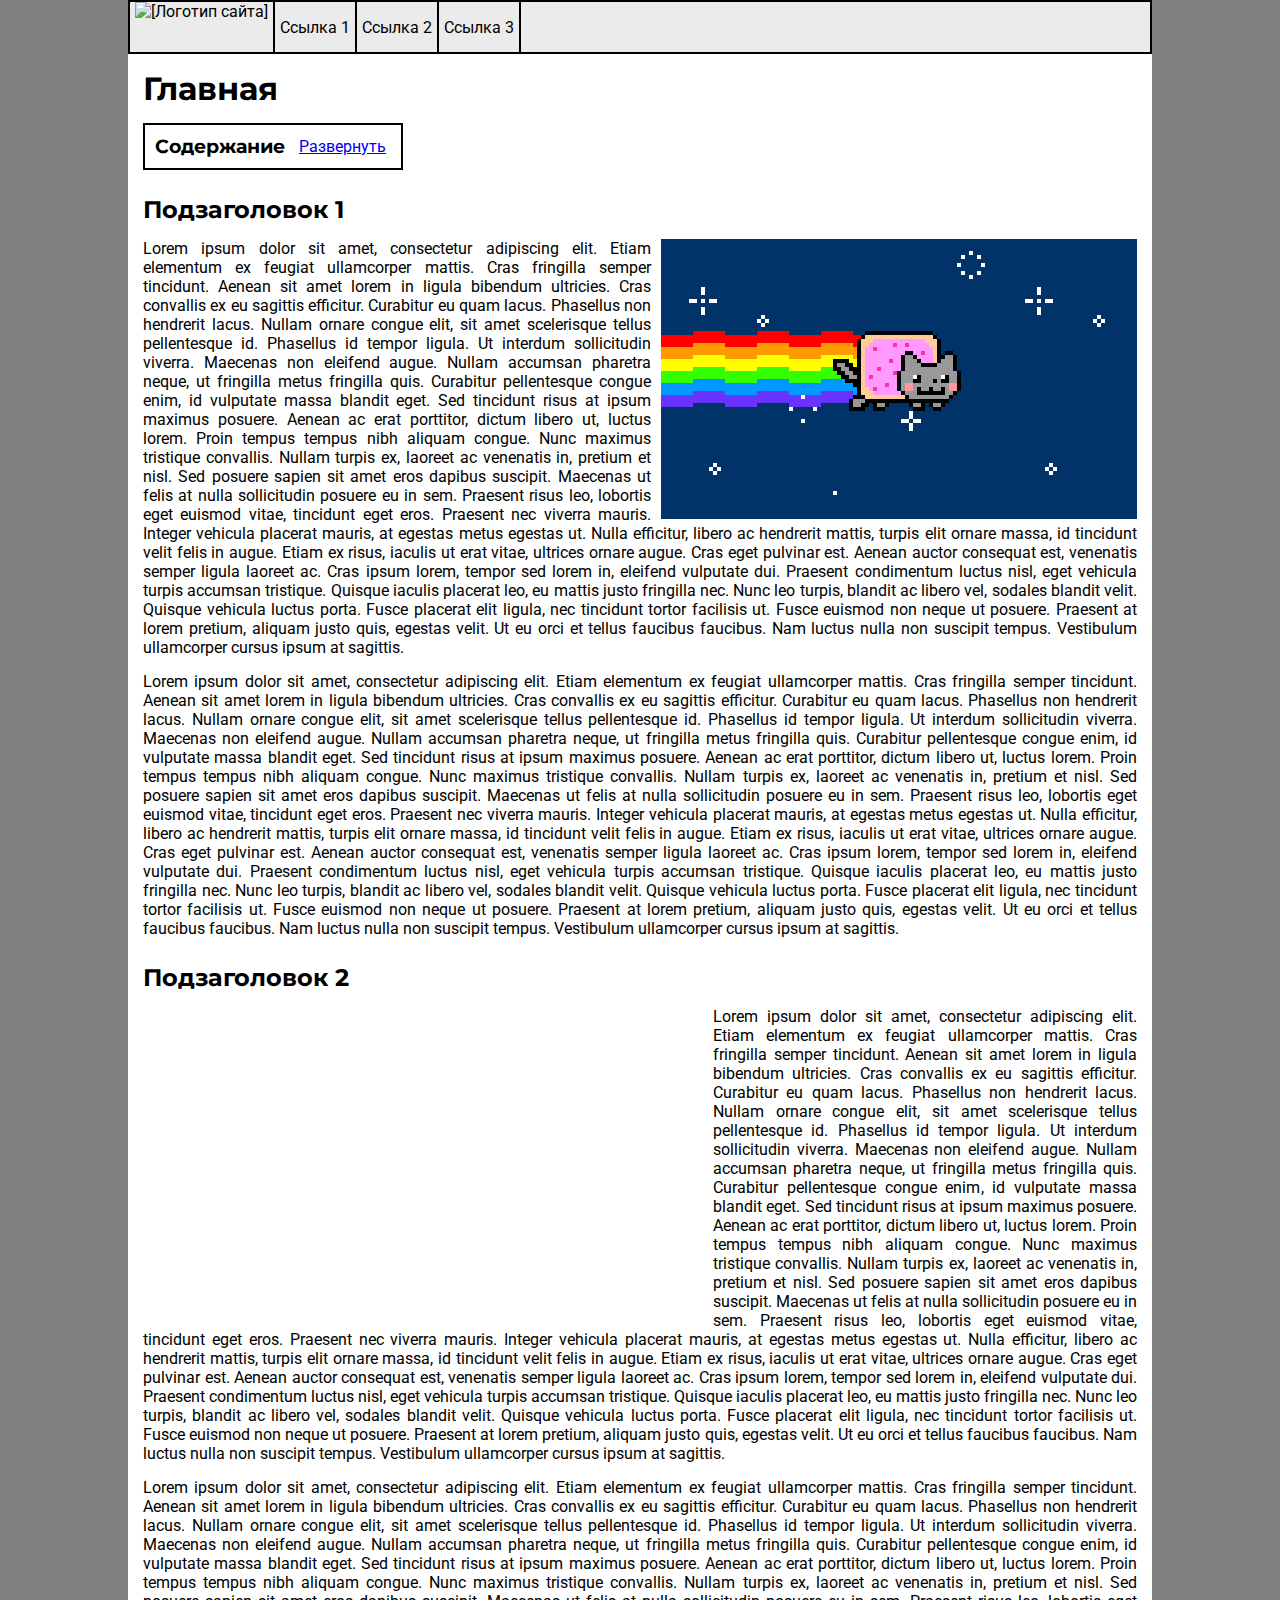
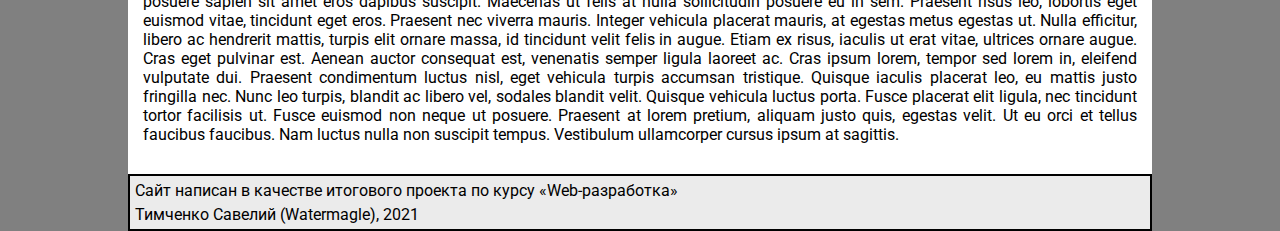
==== index.html @ 301f6862 "Add Montserrat font" ====
<!DOCTYPE html>
<html lang="ru">
    <head>
        <meta charset="utf-8">
        <meta name="viewport" content="width=device-width, initial-scale=1.0">
        <link rel="stylesheet" href="styles/style.css">
        <link rel="preconnect" href="https://fonts.gstatic.com">
        <link href="https://fonts.googleapis.com/css2?family=Montserrat:ital,wght@0,100;0,200;0,300;0,400;0,500;0,600;0,700;0,800;0,900;1,100;1,200;1,300;1,400;1,500;1,600;1,700;1,800;1,900&display=swap" rel="stylesheet"> 
        <link href="https://fonts.googleapis.com/css2?family=Roboto:ital,wght@0,100;0,300;0,400;0,500;0,700;0,900;1,100;1,300;1,400;1,500;1,700;1,900&display=swap" rel="stylesheet"> 
        <script src="scripts/script.js"></script>
        <title>MSHP Web Project</title>
    </head>
    <body>
        <div class="background">
            <div class="main-area">
                <header>
                    <div class="mobile-header">
                        <h1 class="mobile-header-title">MSHP Web Project</h1>
                        <a href="javascript:void(0)" class="open-navbar-button" id="navbar-button" onclick="toggleNavMenu();">
                            <div class="open-navbar-button-line"></div>
                            <div class="open-navbar-button-line"></div>
                            <div class="open-navbar-button-line"></div>
                        </a>
                    </div>
                    <nav class="nav-menu" id="nav-menu">
                        <img src="img/logo.png" alt="[Логотип сайта]" class="navbar-logo">
                        <a href="#" class="navbar-link"><p class="navbar-link-text">Ссылка 1</p></a>
                        <a href="#" class="navbar-link"><p class="navbar-link-text">Ссылка 2</p></a>
                        <a href="#" class="navbar-link"><p class="navbar-link-text">Ссылка 3</p></a>
                    </nav>
                </header>
                <main>
                    <h1 class="page-header" id="page-header">Главная</h1>
                    <div class="article-navigation">
                        <div class="article-navigation-control">
                            <h3 class="article-navigation-header">Содержание</h3>
                            <div class="article-navigation-toggle">
                                <a href="javascript:void(0)" id="article-button1" onclick="toggleArticleMenu();" class="invisible-article-button">Свернуть</a>
                                <a href="javascript:void(0)" id="article-button2" onclick="toggleArticleMenu();" class="invisible-article-button visible-article-button">Развернуть</a>
                            </div>
                        </div>
                        <ol class="article-navlist" id="article-navlist">
                            <li><a href="#anchor1">Подзаголовок 1</a></li>
                            <li><a href="#anchor2">Подзаголовок 2</a></li>
                        </ol>
                    </div>
                    <span id="anchor1"></span>
                    <h2 class="page-subheader">Подзаголовок 1</h2>
                    <div class="text-media-block-right">
                        <div class="article-media-container-right"><img src="img/nyanCat.gif" class="article-img"></div>
                        <p class="page-text">
                            Lorem ipsum dolor sit amet, consectetur adipiscing elit. Etiam elementum ex feugiat ullamcorper mattis. Cras fringilla semper tincidunt. Aenean sit amet lorem in ligula bibendum ultricies. Cras convallis ex eu sagittis efficitur. Curabitur eu quam lacus. Phasellus non hendrerit lacus. Nullam ornare congue elit, sit amet scelerisque tellus pellentesque id.
    
                            Phasellus id tempor ligula. Ut interdum sollicitudin viverra. Maecenas non eleifend augue. Nullam accumsan pharetra neque, ut fringilla metus fringilla quis. Curabitur pellentesque congue enim, id vulputate massa blandit eget. Sed tincidunt risus at ipsum maximus posuere. Aenean ac erat porttitor, dictum libero ut, luctus lorem. Proin tempus tempus nibh aliquam congue. Nunc maximus tristique convallis. Nullam turpis ex, laoreet ac venenatis in, pretium et nisl. Sed posuere sapien sit amet eros dapibus suscipit. Maecenas ut felis at nulla sollicitudin posuere eu in sem. Praesent risus leo, lobortis eget euismod vitae, tincidunt eget eros. Praesent nec viverra mauris.
                            
                            Integer vehicula placerat mauris, at egestas metus egestas ut. Nulla efficitur, libero ac hendrerit mattis, turpis elit ornare massa, id tincidunt velit felis in augue. Etiam ex risus, iaculis ut erat vitae, ultrices ornare augue. Cras eget pulvinar est. Aenean auctor consequat est, venenatis semper ligula laoreet ac. Cras ipsum lorem, tempor sed lorem in, eleifend vulputate dui. Praesent condimentum luctus nisl, eget vehicula turpis accumsan tristique. Quisque iaculis placerat leo, eu mattis justo fringilla nec. Nunc leo turpis, blandit ac libero vel, sodales blandit velit. Quisque vehicula luctus porta. Fusce placerat elit ligula, nec tincidunt tortor facilisis ut. Fusce euismod non neque ut posuere. Praesent at lorem pretium, aliquam justo quis, egestas velit. Ut eu orci et tellus faucibus faucibus. Nam luctus nulla non suscipit tempus. Vestibulum ullamcorper cursus ipsum at sagittis.
                        </p>
                    </div>
                    <p class="page-text">
                        Lorem ipsum dolor sit amet, consectetur adipiscing elit. Etiam elementum ex feugiat ullamcorper mattis. Cras fringilla semper tincidunt. Aenean sit amet lorem in ligula bibendum ultricies. Cras convallis ex eu sagittis efficitur. Curabitur eu quam lacus. Phasellus non hendrerit lacus. Nullam ornare congue elit, sit amet scelerisque tellus pellentesque id.

                        Phasellus id tempor ligula. Ut interdum sollicitudin viverra. Maecenas non eleifend augue. Nullam accumsan pharetra neque, ut fringilla metus fringilla quis. Curabitur pellentesque congue enim, id vulputate massa blandit eget. Sed tincidunt risus at ipsum maximus posuere. Aenean ac erat porttitor, dictum libero ut, luctus lorem. Proin tempus tempus nibh aliquam congue. Nunc maximus tristique convallis. Nullam turpis ex, laoreet ac venenatis in, pretium et nisl. Sed posuere sapien sit amet eros dapibus suscipit. Maecenas ut felis at nulla sollicitudin posuere eu in sem. Praesent risus leo, lobortis eget euismod vitae, tincidunt eget eros. Praesent nec viverra mauris.
                        
                        Integer vehicula placerat mauris, at egestas metus egestas ut. Nulla efficitur, libero ac hendrerit mattis, turpis elit ornare massa, id tincidunt velit felis in augue. Etiam ex risus, iaculis ut erat vitae, ultrices ornare augue. Cras eget pulvinar est. Aenean auctor consequat est, venenatis semper ligula laoreet ac. Cras ipsum lorem, tempor sed lorem in, eleifend vulputate dui. Praesent condimentum luctus nisl, eget vehicula turpis accumsan tristique. Quisque iaculis placerat leo, eu mattis justo fringilla nec. Nunc leo turpis, blandit ac libero vel, sodales blandit velit. Quisque vehicula luctus porta. Fusce placerat elit ligula, nec tincidunt tortor facilisis ut. Fusce euismod non neque ut posuere. Praesent at lorem pretium, aliquam justo quis, egestas velit. Ut eu orci et tellus faucibus faucibus. Nam luctus nulla non suscipit tempus. Vestibulum ullamcorper cursus ipsum at sagittis.
                    </p>
                    <span id="anchor2"></span>
                    <h2 class="page-subheader">Подзаголовок 2</h2>
                    <div class="text-media-block-left">
                        <div class="article-media-container-left">
                            <iframe class="responsive-iframe" src="https://www.youtube.com/embed/dQw4w9WgXcQ" title="YouTube video player" frameborder="0" allow="accelerometer; autoplay; clipboard-write; encrypted-media; gyroscope; picture-in-picture" allowfullscreen></iframe>
                        </div>
                        <p class="page-text">
                            Lorem ipsum dolor sit amet, consectetur adipiscing elit. Etiam elementum ex feugiat ullamcorper mattis. Cras fringilla semper tincidunt. Aenean sit amet lorem in ligula bibendum ultricies. Cras convallis ex eu sagittis efficitur. Curabitur eu quam lacus. Phasellus non hendrerit lacus. Nullam ornare congue elit, sit amet scelerisque tellus pellentesque id.
    
                            Phasellus id tempor ligula. Ut interdum sollicitudin viverra. Maecenas non eleifend augue. Nullam accumsan pharetra neque, ut fringilla metus fringilla quis. Curabitur pellentesque congue enim, id vulputate massa blandit eget. Sed tincidunt risus at ipsum maximus posuere. Aenean ac erat porttitor, dictum libero ut, luctus lorem. Proin tempus tempus nibh aliquam congue. Nunc maximus tristique convallis. Nullam turpis ex, laoreet ac venenatis in, pretium et nisl. Sed posuere sapien sit amet eros dapibus suscipit. Maecenas ut felis at nulla sollicitudin posuere eu in sem. Praesent risus leo, lobortis eget euismod vitae, tincidunt eget eros. Praesent nec viverra mauris.
                            
                            Integer vehicula placerat mauris, at egestas metus egestas ut. Nulla efficitur, libero ac hendrerit mattis, turpis elit ornare massa, id tincidunt velit felis in augue. Etiam ex risus, iaculis ut erat vitae, ultrices ornare augue. Cras eget pulvinar est. Aenean auctor consequat est, venenatis semper ligula laoreet ac. Cras ipsum lorem, tempor sed lorem in, eleifend vulputate dui. Praesent condimentum luctus nisl, eget vehicula turpis accumsan tristique. Quisque iaculis placerat leo, eu mattis justo fringilla nec. Nunc leo turpis, blandit ac libero vel, sodales blandit velit. Quisque vehicula luctus porta. Fusce placerat elit ligula, nec tincidunt tortor facilisis ut. Fusce euismod non neque ut posuere. Praesent at lorem pretium, aliquam justo quis, egestas velit. Ut eu orci et tellus faucibus faucibus. Nam luctus nulla non suscipit tempus. Vestibulum ullamcorper cursus ipsum at sagittis.
                        </p>
                    </div>
                    <p class="page-text">
                        Lorem ipsum dolor sit amet, consectetur adipiscing elit. Etiam elementum ex feugiat ullamcorper mattis. Cras fringilla semper tincidunt. Aenean sit amet lorem in ligula bibendum ultricies. Cras convallis ex eu sagittis efficitur. Curabitur eu quam lacus. Phasellus non hendrerit lacus. Nullam ornare congue elit, sit amet scelerisque tellus pellentesque id.

                        Phasellus id tempor ligula. Ut interdum sollicitudin viverra. Maecenas non eleifend augue. Nullam accumsan pharetra neque, ut fringilla metus fringilla quis. Curabitur pellentesque congue enim, id vulputate massa blandit eget. Sed tincidunt risus at ipsum maximus posuere. Aenean ac erat porttitor, dictum libero ut, luctus lorem. Proin tempus tempus nibh aliquam congue. Nunc maximus tristique convallis. Nullam turpis ex, laoreet ac venenatis in, pretium et nisl. Sed posuere sapien sit amet eros dapibus suscipit. Maecenas ut felis at nulla sollicitudin posuere eu in sem. Praesent risus leo, lobortis eget euismod vitae, tincidunt eget eros. Praesent nec viverra mauris.
                        
                        Integer vehicula placerat mauris, at egestas metus egestas ut. Nulla efficitur, libero ac hendrerit mattis, turpis elit ornare massa, id tincidunt velit felis in augue. Etiam ex risus, iaculis ut erat vitae, ultrices ornare augue. Cras eget pulvinar est. Aenean auctor consequat est, venenatis semper ligula laoreet ac. Cras ipsum lorem, tempor sed lorem in, eleifend vulputate dui. Praesent condimentum luctus nisl, eget vehicula turpis accumsan tristique. Quisque iaculis placerat leo, eu mattis justo fringilla nec. Nunc leo turpis, blandit ac libero vel, sodales blandit velit. Quisque vehicula luctus porta. Fusce placerat elit ligula, nec tincidunt tortor facilisis ut. Fusce euismod non neque ut posuere. Praesent at lorem pretium, aliquam justo quis, egestas velit. Ut eu orci et tellus faucibus faucibus. Nam luctus nulla non suscipit tempus. Vestibulum ullamcorper cursus ipsum at sagittis.
                    </p>
                </main>
                <footer>
                    <p class="footer-text">Сайт написан в качестве итогового проекта по курсу «Web-разработка»</p>
                    <p class="footer-text">Тимченко Савелий (Watermagle), 2021</p>
                </footer>
            </div>
        </div>
    </body>
</html>
---- styles/style.css ----
/* Mobile */
* {
    font-family: "Roboto";
}

h1 {
    font-family: "Montserrat";
}

h2 {
    font-family: "Montserrat";
}

h3 {
    font-family: "Montserrat";
}

p {
    font-family: "Roboto";
}

body {
    margin: 0
}

.navbar-link-text {
    margin: 0;
    padding: 0;
}

header {
    position: sticky;
    top: 0;
    background-color: white;
}

.mobile-header {
    display: flex;
    flex-direction: row;
    justify-content: flex-end;
    padding: 0;
    border-width: 2px;
    border-color: black;
    border-style: solid;
    height: 35px;
    align-items: center;
}

li {
    margin: 10px auto;
}

.article-navlist {
    margin: 0;
    padding-left: 25px;
    height: 0;
    overflow: hidden;
    transition: 0.5s;
}

.article-navlist-visible {
    height: 68px;
    border-bottom: 2px black solid;
    transition: 0.5s;
}

.mobile-header-title {
    margin: 0;
    padding-left: 6px;
    font-size: 1.6rem;
    flex: 5;
    font-family: 'Montserrat';
    font-weight: normal;
    white-space: nowrap;
}

.open-navbar-button {
    display: flex;
    flex-direction: column;
    justify-content: space-evenly;
    width: 35px;
    height: 35px;
    border-left: 2px black solid;
    align-items: center;
    background-color: white;
    transition: 0.25s;
}

.open-navbar-button:active {
    background-color: rgb(210, 210, 210);
    transition: 0.25s;
}

.open-navbar-button-line {
    width: 30px;
    height: 3px;
    background-color: black;
}

.nav-menu {
    display: flex;
    flex-direction: column;
    background-color: rgb(235, 235, 235);
    height: 0;
    overflow: hidden;
    transition: 0.5s;
}

.nav-menu-active {
    height: 93px;
    transition: 0.5s;
}

.navbar-link {
    padding: 5px;
    width: auto;
    border-left: 2px black solid;
    border-right: 2px black solid;
    border-bottom: 2px black solid;
    text-decoration: none;
    font-family: "Roboto";
    color: black;
    background-color: rgb(235, 235, 235);
    transition: 0.25s;
}

.navbar-link:active {
    background-color: rgb(210, 210, 210);
    transition: 0.25s;
}

.main-area {
    width: auto;
    background-color: white;
}

.background {
    background-color: gray;
}

footer {
    padding: 0;
    border: 2px black solid;
    background-color: rgb(235, 235, 235);
}

.footer-text {
    font-family: "Roboto";
    font-size: 1rem;
    margin: 5px;
    padding: 0;
}

.navbar-logo {
    display: none;
}

main {
    padding: 15px;
}

.page-header {
    padding: 0;
    margin: 0;
    padding-bottom: 15px;
}

.page-text {
    padding: 0;
    margin: 15px 0;
    text-align: justify;
}

.page-subheader {
    padding: 0;
    margin: 0;
    margin-top: 25px;
}

.article-navigation {
    border: 2px black solid;
    border-bottom: 0;
    width: auto;
    height: auto;
    display: flex;
    flex-direction: column;
}

.article-navigation-header {
    width: auto;
    margin: 0;
    padding: 10px;
    flex: 10;
}

.article-navigation-control {
    display: flex;
    align-items: center;
    justify-content: flex-end;
    border-bottom: 2px black solid;
}

.invisible-article-button {
    display: none;
}

.visible-article-button {
    display: inline;
}

.article-navigation-toggle {
    text-align: right;
    padding-right: 15px;
    flex: 1;
}

.article-img {
    padding: 0;
    width: 350px;
    margin: 0;
}

.article-media-container-right {
    padding: 0;
}

.article-media-container-left {
    padding: 0;
    margin-top: 15px;
}

.text-media-block-right {
    display: flex;
    flex-direction: column-reverse;
    align-items: center;
}

.text-media-block-left {
    display: flex;
    flex-direction: column;
    align-items: center;
}

.responsive-iframe {
    width: 350px;
    height: 196px;
}

/* Tablets */
@media (min-width: 768px) {
    .responsive-iframe {
        width: 560px;
        height: 315px;
    }

    .text-media-block-right {
        display: block;
    }

    .text-media-block-left {
        display: block;
    }

    .article-media-container-right {
        margin-left: 10px;
        float: right;
    }

    .article-media-container-left {
        margin-right: 10px;
        margin-top: 0;
        float: left;
    }
    
    .article-navigation {
        width: 256px;
    }

    .article-img {
        width: auto;
    }

    .navbar-logo {
        display: block;
        padding: 5px;
        border-right: black 2px solid;
        height: 50px;
    }

    .mobile-header {
        display: none;
    }

    .nav-menu {
        height: 50px;
        flex-direction: row;
        align-items: center;
        border: 2px black solid;
    }

    .navbar-link {
        border-left: none;
        border-bottom: none;
        height: 50px;
        display: flex;
        justify-content: center;
        align-items: center;
    }

    .navbar-link:hover {
        background-color: rgb(210, 210, 210);
        transition: 0.25s;
    }

    .navbar-link:active {
        background-color: rgb(165, 165, 165);
        transition: 0.25s;
    }
}

/* Desktop */
@media (min-width: 1024px) {
    .main-area {
        margin: 0 auto;
        width: 1024px;
        background-color: white;
    }
    .background {
        background-color: gray;
    }
}
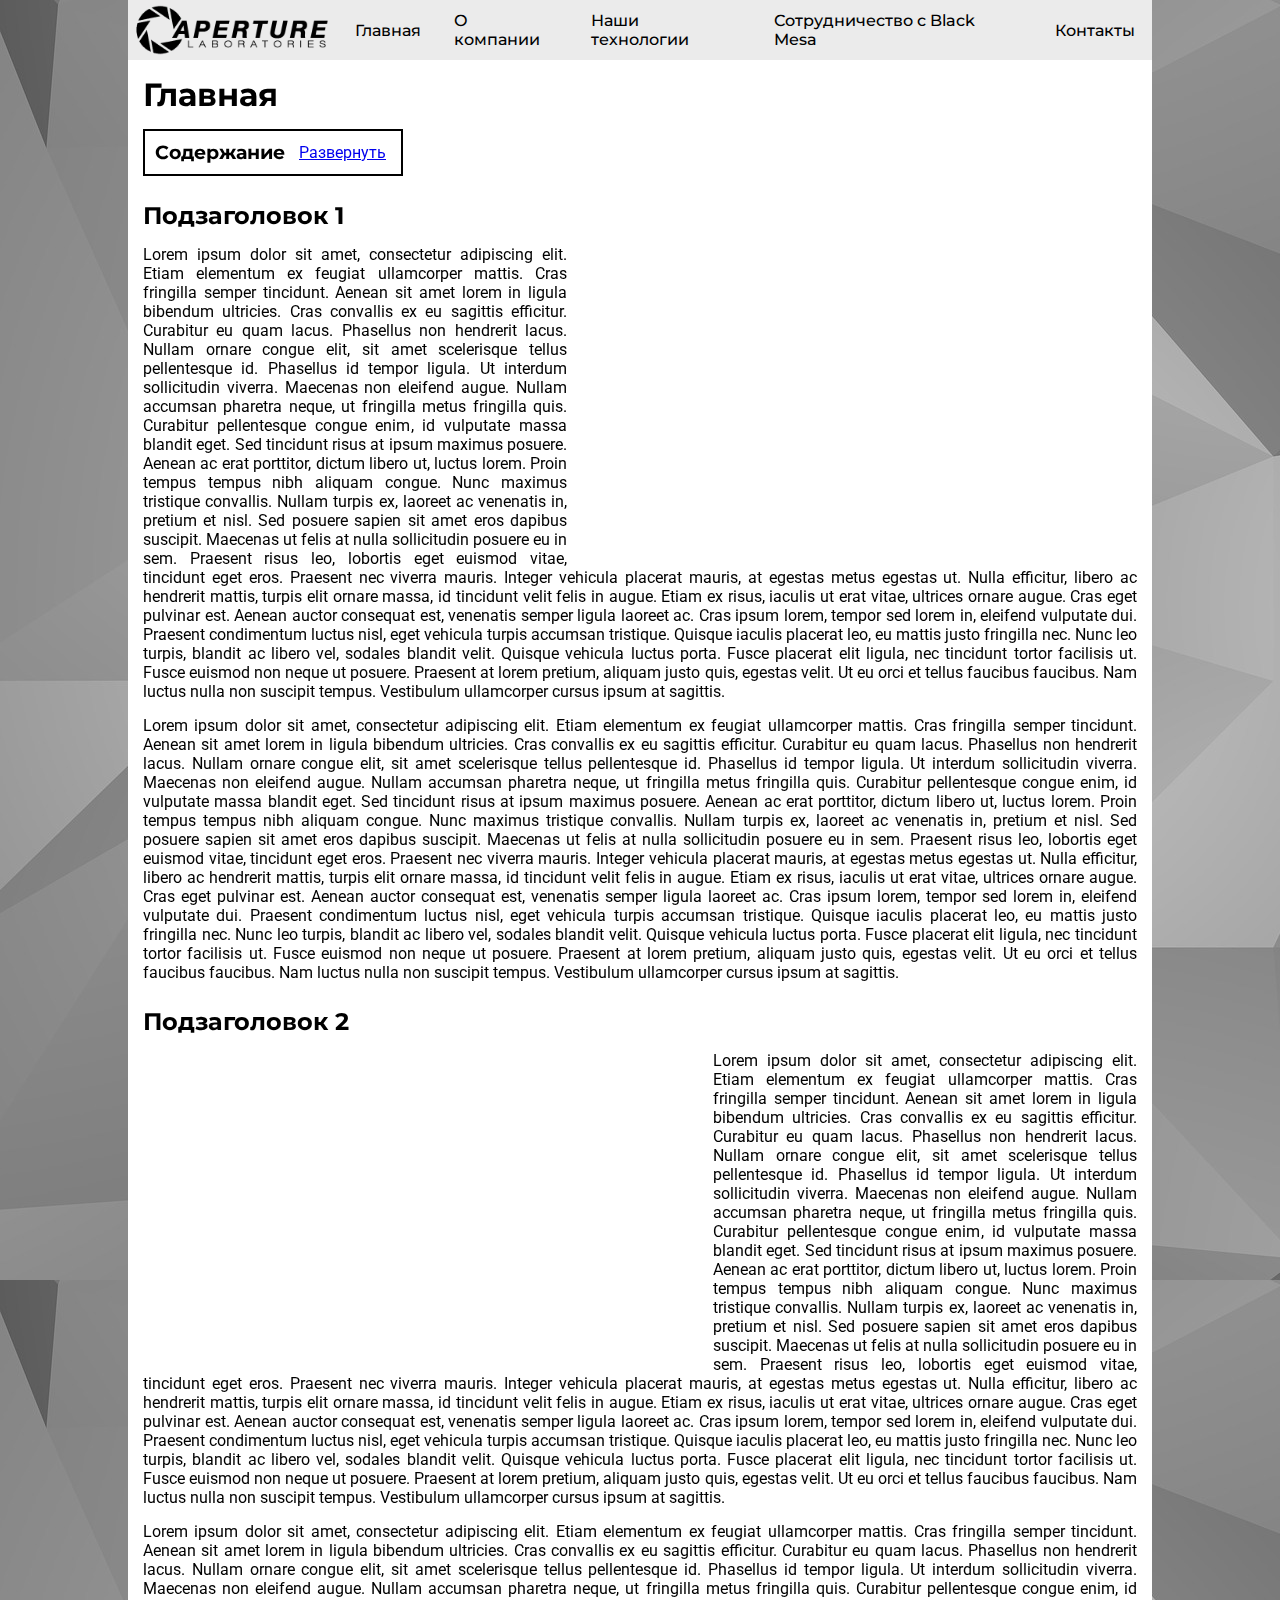
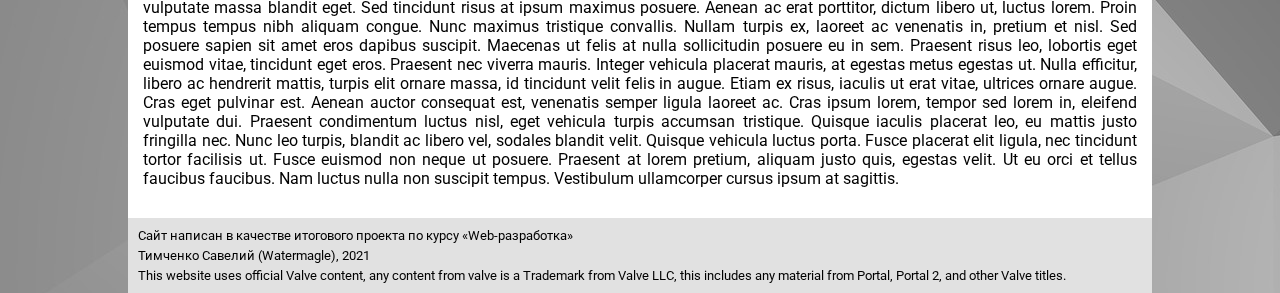
==== commit 795c2ed6: "Add website design" ====
--- a/index.html
+++ b/index.html
@@ -8,14 +8,18 @@
         <link href="https://fonts.googleapis.com/css2?family=Montserrat:ital,wght@0,100;0,200;0,300;0,400;0,500;0,600;0,700;0,800;0,900;1,100;1,200;1,300;1,400;1,500;1,600;1,700;1,800;1,900&display=swap" rel="stylesheet"> 
         <link href="https://fonts.googleapis.com/css2?family=Roboto:ital,wght@0,100;0,300;0,400;0,500;0,700;0,900;1,100;1,300;1,400;1,500;1,700;1,900&display=swap" rel="stylesheet"> 
         <script src="scripts/script.js"></script>
-        <title>MSHP Web Project</title>
+        <link rel="icon" type="image/x-icon" href="img/favicon.ico" />
+        <title>Aperture Laboratories</title>
     </head>
     <body>
         <div class="background">
             <div class="main-area">
                 <header>
                     <div class="mobile-header">
-                        <h1 class="mobile-header-title">MSHP Web Project</h1>
+                        <div class="mobile-header-title-logo">
+                            <img src="img/mobile-logo.png" class="mobile-logo">
+                            <h1 class="mobile-header-title">Aperture Laboratories</h1>
+                        </div>
                         <a href="javascript:void(0)" class="open-navbar-button" id="navbar-button" onclick="toggleNavMenu();">
                             <div class="open-navbar-button-line"></div>
                             <div class="open-navbar-button-line"></div>
@@ -23,10 +27,14 @@
                         </a>
                     </div>
                     <nav class="nav-menu" id="nav-menu">
-                        <img src="img/logo.png" alt="[Логотип сайта]" class="navbar-logo">
-                        <a href="#" class="navbar-link"><p class="navbar-link-text">Ссылка 1</p></a>
-                        <a href="#" class="navbar-link"><p class="navbar-link-text">Ссылка 2</p></a>
-                        <a href="#" class="navbar-link"><p class="navbar-link-text">Ссылка 3</p></a>
+                        <div class="navbar-logo-container">
+                            <img src="img/logo.png" alt="[Логотип сайта]" class="navbar-logo">
+                        </div>
+                        <a href="#" class="navbar-link"><p class="navbar-link-text">Главная</p></a>
+                        <a href="#" class="navbar-link"><p class="navbar-link-text">О компании</p></a>
+                        <a href="#" class="navbar-link"><p class="navbar-link-text">Наши технологии</p></a>
+                        <a href="https://clck.ru/3vyXS" class="navbar-link"><p class="navbar-link-text">Сотрудничество с Black Mesa</p></a>
+                        <a href="#" class="navbar-link"><p class="navbar-link-text">Контакты</p></a>
                     </nav>
                 </header>
                 <main>
@@ -47,7 +55,9 @@
                     <span id="anchor1"></span>
                     <h2 class="page-subheader">Подзаголовок 1</h2>
                     <div class="text-media-block-right">
-                        <div class="article-media-container-right"><img src="img/nyanCat.gif" class="article-img"></div>
+                        <div class="article-media-container-right">
+                            <iframe class="responsive-iframe" src="https://www.youtube.com/embed/b7rZO2ACP3A" title="YouTube video player" frameborder="0" allow="accelerometer; autoplay; clipboard-write; encrypted-media; gyroscope; picture-in-picture" allowfullscreen></iframe>
+                        </div>
                         <p class="page-text">
                             Lorem ipsum dolor sit amet, consectetur adipiscing elit. Etiam elementum ex feugiat ullamcorper mattis. Cras fringilla semper tincidunt. Aenean sit amet lorem in ligula bibendum ultricies. Cras convallis ex eu sagittis efficitur. Curabitur eu quam lacus. Phasellus non hendrerit lacus. Nullam ornare congue elit, sit amet scelerisque tellus pellentesque id.
     
@@ -67,7 +77,7 @@
                     <h2 class="page-subheader">Подзаголовок 2</h2>
                     <div class="text-media-block-left">
                         <div class="article-media-container-left">
-                            <iframe class="responsive-iframe" src="https://www.youtube.com/embed/dQw4w9WgXcQ" title="YouTube video player" frameborder="0" allow="accelerometer; autoplay; clipboard-write; encrypted-media; gyroscope; picture-in-picture" allowfullscreen></iframe>
+                            <iframe class="responsive-iframe" src="https://www.youtube.com/embed/6i-nMWgBUp0" title="YouTube video player" frameborder="0" allow="accelerometer; autoplay; clipboard-write; encrypted-media; gyroscope; picture-in-picture" allowfullscreen></iframe>
                         </div>
                         <p class="page-text">
                             Lorem ipsum dolor sit amet, consectetur adipiscing elit. Etiam elementum ex feugiat ullamcorper mattis. Cras fringilla semper tincidunt. Aenean sit amet lorem in ligula bibendum ultricies. Cras convallis ex eu sagittis efficitur. Curabitur eu quam lacus. Phasellus non hendrerit lacus. Nullam ornare congue elit, sit amet scelerisque tellus pellentesque id.
@@ -88,6 +98,7 @@
                 <footer>
                     <p class="footer-text">Сайт написан в качестве итогового проекта по курсу «Web-разработка»</p>
                     <p class="footer-text">Тимченко Савелий (Watermagle), 2021</p>
+                    <p class="footer-text">This website uses official Valve content, any content from valve is a Trademark from Valve LLC, this includes any material from Portal, Portal 2, and other Valve titles.</p>
                 </footer>
             </div>
         </div>
--- a/styles/style.css
+++ b/styles/style.css
@@ -26,6 +26,8 @@
 .navbar-link-text {
     margin: 0;
     padding: 0;
+    font-family: "Montserrat";
+    font-weight: 500;
 }
 
 header {
@@ -39,9 +41,7 @@
     flex-direction: row;
     justify-content: flex-end;
     padding: 0;
-    border-width: 2px;
-    border-color: black;
-    border-style: solid;
+    border-bottom: 2px black solid;
     height: 35px;
     align-items: center;
 }
@@ -60,7 +60,6 @@
 
 .article-navlist-visible {
     height: 68px;
-    border-bottom: 2px black solid;
     transition: 0.5s;
 }
 
@@ -68,10 +67,22 @@
     margin: 0;
     padding-left: 6px;
     font-size: 1.6rem;
+    font-family: 'Montserrat';
+    font-weight: 500;
+    white-space: nowrap;
+}
+
+.mobile-header-title-logo {
     flex: 5;
-    font-family: 'Montserrat';
-    font-weight: normal;
-    white-space: nowrap;
+    text-align: left;
+    display: flex;
+    align-items: center;
+}
+
+.mobile-logo {
+    padding-left: 6px;
+    width: 28px;
+    height: 28px;
 }
 
 .open-navbar-button {
@@ -80,7 +91,6 @@
     justify-content: space-evenly;
     width: 35px;
     height: 35px;
-    border-left: 2px black solid;
     align-items: center;
     background-color: white;
     transition: 0.25s;
@@ -107,18 +117,15 @@
 }
 
 .nav-menu-active {
-    height: 93px;
+    height: 146px;
     transition: 0.5s;
 }
 
 .navbar-link {
     padding: 5px;
     width: auto;
-    border-left: 2px black solid;
-    border-right: 2px black solid;
-    border-bottom: 2px black solid;
     text-decoration: none;
-    font-family: "Roboto";
+    font-family: "Montserrat";
     color: black;
     background-color: rgb(235, 235, 235);
     transition: 0.25s;
@@ -135,23 +142,22 @@
 }
 
 .background {
-    background-color: gray;
+    background-image: url("../img/background.jpg");
 }
 
 footer {
-    padding: 0;
-    border: 2px black solid;
-    background-color: rgb(235, 235, 235);
+    padding: 5px;
+    background-color: rgb(225, 225, 225);
 }
 
 .footer-text {
     font-family: "Roboto";
-    font-size: 1rem;
+    font-size: 0.8rem;
     margin: 5px;
     padding: 0;
 }
 
-.navbar-logo {
+.navbar-logo-container {
     display: none;
 }
 
@@ -280,11 +286,15 @@
         width: auto;
     }
 
-    .navbar-logo {
+    .navbar-logo-container {
         display: block;
         padding: 5px;
-        border-right: black 2px solid;
         height: 50px;
+        width: 200px;
+    }
+
+    .navbar-logo {
+        width: 200px;
     }
 
     .mobile-header {
@@ -292,19 +302,17 @@
     }
 
     .nav-menu {
-        height: 50px;
+        height: 60px;
         flex-direction: row;
         align-items: center;
-        border: 2px black solid;
     }
 
     .navbar-link {
-        border-left: none;
-        border-bottom: none;
         height: 50px;
         display: flex;
         justify-content: center;
         align-items: center;
+        padding: 16.64px;
     }
 
     .navbar-link:hover {
@@ -326,6 +334,6 @@
         background-color: white;
     }
     .background {
-        background-color: gray;
+        background-image: url("../img/background.jpg");
     }
 }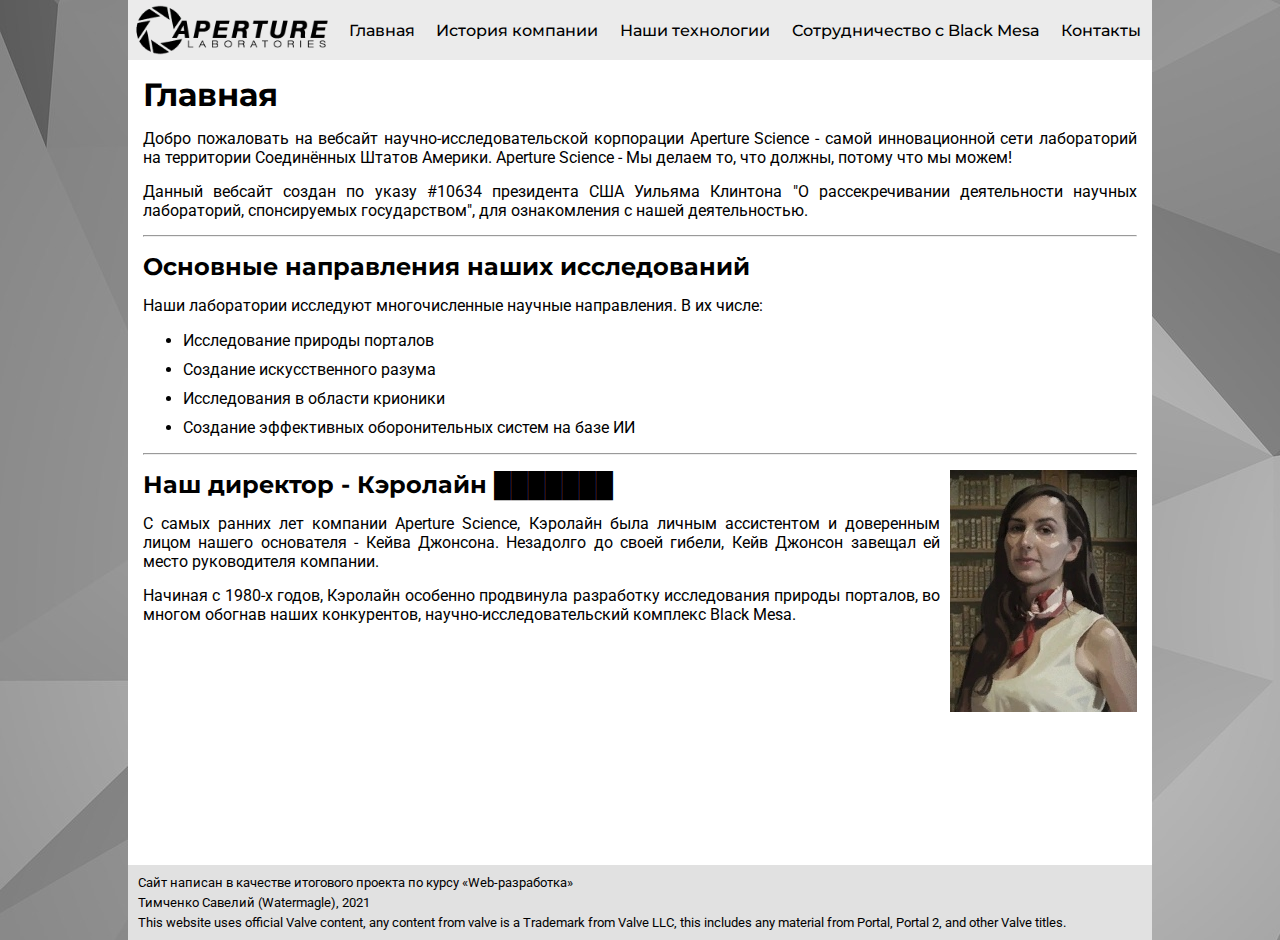
==== commit 981fa642: "Finished main page" ====
--- a/index.html
+++ b/index.html
@@ -9,7 +9,7 @@
         <link href="https://fonts.googleapis.com/css2?family=Roboto:ital,wght@0,100;0,300;0,400;0,500;0,700;0,900;1,100;1,300;1,400;1,500;1,700;1,900&display=swap" rel="stylesheet"> 
         <script src="scripts/script.js"></script>
         <link rel="icon" type="image/x-icon" href="img/favicon.ico" />
-        <title>Aperture Laboratories</title>
+        <title>Aperture - Главная</title>
     </head>
     <body>
         <div class="background">
@@ -17,7 +17,7 @@
                 <header>
                     <div class="mobile-header">
                         <div class="mobile-header-title-logo">
-                            <img src="img/mobile-logo.png" class="mobile-logo">
+                            <img src="img/mobile-logo.png" class="mobile-logo" alt="[Mobile logo]">
                             <h1 class="mobile-header-title">Aperture Laboratories</h1>
                         </div>
                         <a href="javascript:void(0)" class="open-navbar-button" id="navbar-button" onclick="toggleNavMenu();">
@@ -30,70 +30,37 @@
                         <div class="navbar-logo-container">
                             <img src="img/logo.png" alt="[Логотип сайта]" class="navbar-logo">
                         </div>
-                        <a href="#" class="navbar-link"><p class="navbar-link-text">Главная</p></a>
-                        <a href="#" class="navbar-link"><p class="navbar-link-text">О компании</p></a>
-                        <a href="#" class="navbar-link"><p class="navbar-link-text">Наши технологии</p></a>
+                        <a href="index.html" class="navbar-link"><p class="navbar-link-text">Главная</p></a>
+                        <a href="pages/about.html" class="navbar-link"><p class="navbar-link-text">История компании</p></a>
+                        <a href="pages/tech.html" class="navbar-link"><p class="navbar-link-text">Наши технологии</p></a>
                         <a href="https://clck.ru/3vyXS" class="navbar-link"><p class="navbar-link-text">Сотрудничество с Black Mesa</p></a>
-                        <a href="#" class="navbar-link"><p class="navbar-link-text">Контакты</p></a>
+                        <a href="pages/contacts.html" class="navbar-link"><p class="navbar-link-text">Контакты</p></a>
                     </nav>
                 </header>
                 <main>
                     <h1 class="page-header" id="page-header">Главная</h1>
-                    <div class="article-navigation">
-                        <div class="article-navigation-control">
-                            <h3 class="article-navigation-header">Содержание</h3>
-                            <div class="article-navigation-toggle">
-                                <a href="javascript:void(0)" id="article-button1" onclick="toggleArticleMenu();" class="invisible-article-button">Свернуть</a>
-                                <a href="javascript:void(0)" id="article-button2" onclick="toggleArticleMenu();" class="invisible-article-button visible-article-button">Развернуть</a>
-                            </div>
+                    <p class="page-text">Добро пожаловать на вебсайт научно-исследовательской корпорации Aperture Science - самой инновационной сети лабораторий на территории Соединённых Штатов Америки. Aperture Science - Мы делаем то, что должны, потому что мы можем!</p>
+                    <p class="page-text">Данный вебсайт создан по указу #10634 президента США Уильяма Клинтона "О рассекречивании деятельности научных лабораторий, спонсируемых государством", для ознакомления с нашей деятельностью.</p>
+                    <hr>
+                    <h2 class="page-subheader">Основные направления наших исследований</h2>
+                    <p class="page-text">Наши лаборатории исследуют многочисленные научные направления. В их числе:</p>
+                    <ul>
+                        <li>Исследование природы порталов</li>
+                        <li>Создание искусственного разума</li>
+                        <li>Исследования в области крионики</li>
+                        <li>Создание эффективных оборонительных систем на базе ИИ</li>
+                    </ul>
+                    <hr>
+                    <div class="text-media-block-right caroline-block">
+                        <div class="article-media-container-right">
+                            <img class="article-img" src="img/caroline.jpg">
                         </div>
-                        <ol class="article-navlist" id="article-navlist">
-                            <li><a href="#anchor1">Подзаголовок 1</a></li>
-                            <li><a href="#anchor2">Подзаголовок 2</a></li>
-                        </ol>
+                        <div>
+                            <h2 class="page-subheader">Наш директор - Кэролайн ███████</h2>
+                            <p class="page-text">С самых ранних лет компании Aperture Science, Кэролайн была личным ассистентом и доверенным лицом нашего основателя - Кейва Джонсона. Незадолго до своей гибели, Кейв Джонсон завещал ей место руководителя компании.</p>
+                            <p class="page-text">Начиная с 1980-х годов, Кэролайн особенно продвинула разработку исследования природы порталов, во многом обогнав наших конкурентов, научно-исследовательский комплекс Black Mesa.</p>
+                        </div>
                     </div>
-                    <span id="anchor1"></span>
-                    <h2 class="page-subheader">Подзаголовок 1</h2>
-                    <div class="text-media-block-right">
-                        <div class="article-media-container-right">
-                            <iframe class="responsive-iframe" src="https://www.youtube.com/embed/b7rZO2ACP3A" title="YouTube video player" frameborder="0" allow="accelerometer; autoplay; clipboard-write; encrypted-media; gyroscope; picture-in-picture" allowfullscreen></iframe>
-                        </div>
-                        <p class="page-text">
-                            Lorem ipsum dolor sit amet, consectetur adipiscing elit. Etiam elementum ex feugiat ullamcorper mattis. Cras fringilla semper tincidunt. Aenean sit amet lorem in ligula bibendum ultricies. Cras convallis ex eu sagittis efficitur. Curabitur eu quam lacus. Phasellus non hendrerit lacus. Nullam ornare congue elit, sit amet scelerisque tellus pellentesque id.
-    
-                            Phasellus id tempor ligula. Ut interdum sollicitudin viverra. Maecenas non eleifend augue. Nullam accumsan pharetra neque, ut fringilla metus fringilla quis. Curabitur pellentesque congue enim, id vulputate massa blandit eget. Sed tincidunt risus at ipsum maximus posuere. Aenean ac erat porttitor, dictum libero ut, luctus lorem. Proin tempus tempus nibh aliquam congue. Nunc maximus tristique convallis. Nullam turpis ex, laoreet ac venenatis in, pretium et nisl. Sed posuere sapien sit amet eros dapibus suscipit. Maecenas ut felis at nulla sollicitudin posuere eu in sem. Praesent risus leo, lobortis eget euismod vitae, tincidunt eget eros. Praesent nec viverra mauris.
-                            
-                            Integer vehicula placerat mauris, at egestas metus egestas ut. Nulla efficitur, libero ac hendrerit mattis, turpis elit ornare massa, id tincidunt velit felis in augue. Etiam ex risus, iaculis ut erat vitae, ultrices ornare augue. Cras eget pulvinar est. Aenean auctor consequat est, venenatis semper ligula laoreet ac. Cras ipsum lorem, tempor sed lorem in, eleifend vulputate dui. Praesent condimentum luctus nisl, eget vehicula turpis accumsan tristique. Quisque iaculis placerat leo, eu mattis justo fringilla nec. Nunc leo turpis, blandit ac libero vel, sodales blandit velit. Quisque vehicula luctus porta. Fusce placerat elit ligula, nec tincidunt tortor facilisis ut. Fusce euismod non neque ut posuere. Praesent at lorem pretium, aliquam justo quis, egestas velit. Ut eu orci et tellus faucibus faucibus. Nam luctus nulla non suscipit tempus. Vestibulum ullamcorper cursus ipsum at sagittis.
-                        </p>
-                    </div>
-                    <p class="page-text">
-                        Lorem ipsum dolor sit amet, consectetur adipiscing elit. Etiam elementum ex feugiat ullamcorper mattis. Cras fringilla semper tincidunt. Aenean sit amet lorem in ligula bibendum ultricies. Cras convallis ex eu sagittis efficitur. Curabitur eu quam lacus. Phasellus non hendrerit lacus. Nullam ornare congue elit, sit amet scelerisque tellus pellentesque id.
-
-                        Phasellus id tempor ligula. Ut interdum sollicitudin viverra. Maecenas non eleifend augue. Nullam accumsan pharetra neque, ut fringilla metus fringilla quis. Curabitur pellentesque congue enim, id vulputate massa blandit eget. Sed tincidunt risus at ipsum maximus posuere. Aenean ac erat porttitor, dictum libero ut, luctus lorem. Proin tempus tempus nibh aliquam congue. Nunc maximus tristique convallis. Nullam turpis ex, laoreet ac venenatis in, pretium et nisl. Sed posuere sapien sit amet eros dapibus suscipit. Maecenas ut felis at nulla sollicitudin posuere eu in sem. Praesent risus leo, lobortis eget euismod vitae, tincidunt eget eros. Praesent nec viverra mauris.
-                        
-                        Integer vehicula placerat mauris, at egestas metus egestas ut. Nulla efficitur, libero ac hendrerit mattis, turpis elit ornare massa, id tincidunt velit felis in augue. Etiam ex risus, iaculis ut erat vitae, ultrices ornare augue. Cras eget pulvinar est. Aenean auctor consequat est, venenatis semper ligula laoreet ac. Cras ipsum lorem, tempor sed lorem in, eleifend vulputate dui. Praesent condimentum luctus nisl, eget vehicula turpis accumsan tristique. Quisque iaculis placerat leo, eu mattis justo fringilla nec. Nunc leo turpis, blandit ac libero vel, sodales blandit velit. Quisque vehicula luctus porta. Fusce placerat elit ligula, nec tincidunt tortor facilisis ut. Fusce euismod non neque ut posuere. Praesent at lorem pretium, aliquam justo quis, egestas velit. Ut eu orci et tellus faucibus faucibus. Nam luctus nulla non suscipit tempus. Vestibulum ullamcorper cursus ipsum at sagittis.
-                    </p>
-                    <span id="anchor2"></span>
-                    <h2 class="page-subheader">Подзаголовок 2</h2>
-                    <div class="text-media-block-left">
-                        <div class="article-media-container-left">
-                            <iframe class="responsive-iframe" src="https://www.youtube.com/embed/6i-nMWgBUp0" title="YouTube video player" frameborder="0" allow="accelerometer; autoplay; clipboard-write; encrypted-media; gyroscope; picture-in-picture" allowfullscreen></iframe>
-                        </div>
-                        <p class="page-text">
-                            Lorem ipsum dolor sit amet, consectetur adipiscing elit. Etiam elementum ex feugiat ullamcorper mattis. Cras fringilla semper tincidunt. Aenean sit amet lorem in ligula bibendum ultricies. Cras convallis ex eu sagittis efficitur. Curabitur eu quam lacus. Phasellus non hendrerit lacus. Nullam ornare congue elit, sit amet scelerisque tellus pellentesque id.
-    
-                            Phasellus id tempor ligula. Ut interdum sollicitudin viverra. Maecenas non eleifend augue. Nullam accumsan pharetra neque, ut fringilla metus fringilla quis. Curabitur pellentesque congue enim, id vulputate massa blandit eget. Sed tincidunt risus at ipsum maximus posuere. Aenean ac erat porttitor, dictum libero ut, luctus lorem. Proin tempus tempus nibh aliquam congue. Nunc maximus tristique convallis. Nullam turpis ex, laoreet ac venenatis in, pretium et nisl. Sed posuere sapien sit amet eros dapibus suscipit. Maecenas ut felis at nulla sollicitudin posuere eu in sem. Praesent risus leo, lobortis eget euismod vitae, tincidunt eget eros. Praesent nec viverra mauris.
-                            
-                            Integer vehicula placerat mauris, at egestas metus egestas ut. Nulla efficitur, libero ac hendrerit mattis, turpis elit ornare massa, id tincidunt velit felis in augue. Etiam ex risus, iaculis ut erat vitae, ultrices ornare augue. Cras eget pulvinar est. Aenean auctor consequat est, venenatis semper ligula laoreet ac. Cras ipsum lorem, tempor sed lorem in, eleifend vulputate dui. Praesent condimentum luctus nisl, eget vehicula turpis accumsan tristique. Quisque iaculis placerat leo, eu mattis justo fringilla nec. Nunc leo turpis, blandit ac libero vel, sodales blandit velit. Quisque vehicula luctus porta. Fusce placerat elit ligula, nec tincidunt tortor facilisis ut. Fusce euismod non neque ut posuere. Praesent at lorem pretium, aliquam justo quis, egestas velit. Ut eu orci et tellus faucibus faucibus. Nam luctus nulla non suscipit tempus. Vestibulum ullamcorper cursus ipsum at sagittis.
-                        </p>
-                    </div>
-                    <p class="page-text">
-                        Lorem ipsum dolor sit amet, consectetur adipiscing elit. Etiam elementum ex feugiat ullamcorper mattis. Cras fringilla semper tincidunt. Aenean sit amet lorem in ligula bibendum ultricies. Cras convallis ex eu sagittis efficitur. Curabitur eu quam lacus. Phasellus non hendrerit lacus. Nullam ornare congue elit, sit amet scelerisque tellus pellentesque id.
-
-                        Phasellus id tempor ligula. Ut interdum sollicitudin viverra. Maecenas non eleifend augue. Nullam accumsan pharetra neque, ut fringilla metus fringilla quis. Curabitur pellentesque congue enim, id vulputate massa blandit eget. Sed tincidunt risus at ipsum maximus posuere. Aenean ac erat porttitor, dictum libero ut, luctus lorem. Proin tempus tempus nibh aliquam congue. Nunc maximus tristique convallis. Nullam turpis ex, laoreet ac venenatis in, pretium et nisl. Sed posuere sapien sit amet eros dapibus suscipit. Maecenas ut felis at nulla sollicitudin posuere eu in sem. Praesent risus leo, lobortis eget euismod vitae, tincidunt eget eros. Praesent nec viverra mauris.
-                        
-                        Integer vehicula placerat mauris, at egestas metus egestas ut. Nulla efficitur, libero ac hendrerit mattis, turpis elit ornare massa, id tincidunt velit felis in augue. Etiam ex risus, iaculis ut erat vitae, ultrices ornare augue. Cras eget pulvinar est. Aenean auctor consequat est, venenatis semper ligula laoreet ac. Cras ipsum lorem, tempor sed lorem in, eleifend vulputate dui. Praesent condimentum luctus nisl, eget vehicula turpis accumsan tristique. Quisque iaculis placerat leo, eu mattis justo fringilla nec. Nunc leo turpis, blandit ac libero vel, sodales blandit velit. Quisque vehicula luctus porta. Fusce placerat elit ligula, nec tincidunt tortor facilisis ut. Fusce euismod non neque ut posuere. Praesent at lorem pretium, aliquam justo quis, egestas velit. Ut eu orci et tellus faucibus faucibus. Nam luctus nulla non suscipit tempus. Vestibulum ullamcorper cursus ipsum at sagittis.
-                    </p>
                 </main>
                 <footer>
                     <p class="footer-text">Сайт написан в качестве итогового проекта по курсу «Web-разработка»</p>
--- a/styles/style.css
+++ b/styles/style.css
@@ -61,6 +61,7 @@
 .article-navlist-visible {
     height: 68px;
     transition: 0.5s;
+    border-bottom: 2px black solid;
 }
 
 .mobile-header-title {
@@ -168,7 +169,6 @@
 .page-header {
     padding: 0;
     margin: 0;
-    padding-bottom: 15px;
 }
 
 .page-text {
@@ -178,6 +178,18 @@
 }
 
 .page-subheader {
+    padding: 0;
+    margin: 0;
+    margin-top: 15px;
+}
+
+.about-page-header {
+    padding: 0;
+    margin: 0;
+    margin-bottom: 15px;
+}
+
+.about-page-subheader {
     padding: 0;
     margin: 0;
     margin-top: 25px;
@@ -250,6 +262,7 @@
 .responsive-iframe {
     width: 350px;
     height: 196px;
+    border: none;
 }
 
 /* Tablets */
@@ -312,7 +325,7 @@
         display: flex;
         justify-content: center;
         align-items: center;
-        padding: 16.64px;
+        padding: 10.8px;
     }
 
     .navbar-link:hover {
@@ -323,6 +336,10 @@
     .navbar-link:active {
         background-color: rgb(165, 165, 165);
         transition: 0.25s;
+    }
+
+    .caroline-block {
+        height: 380px;
     }
 }
 
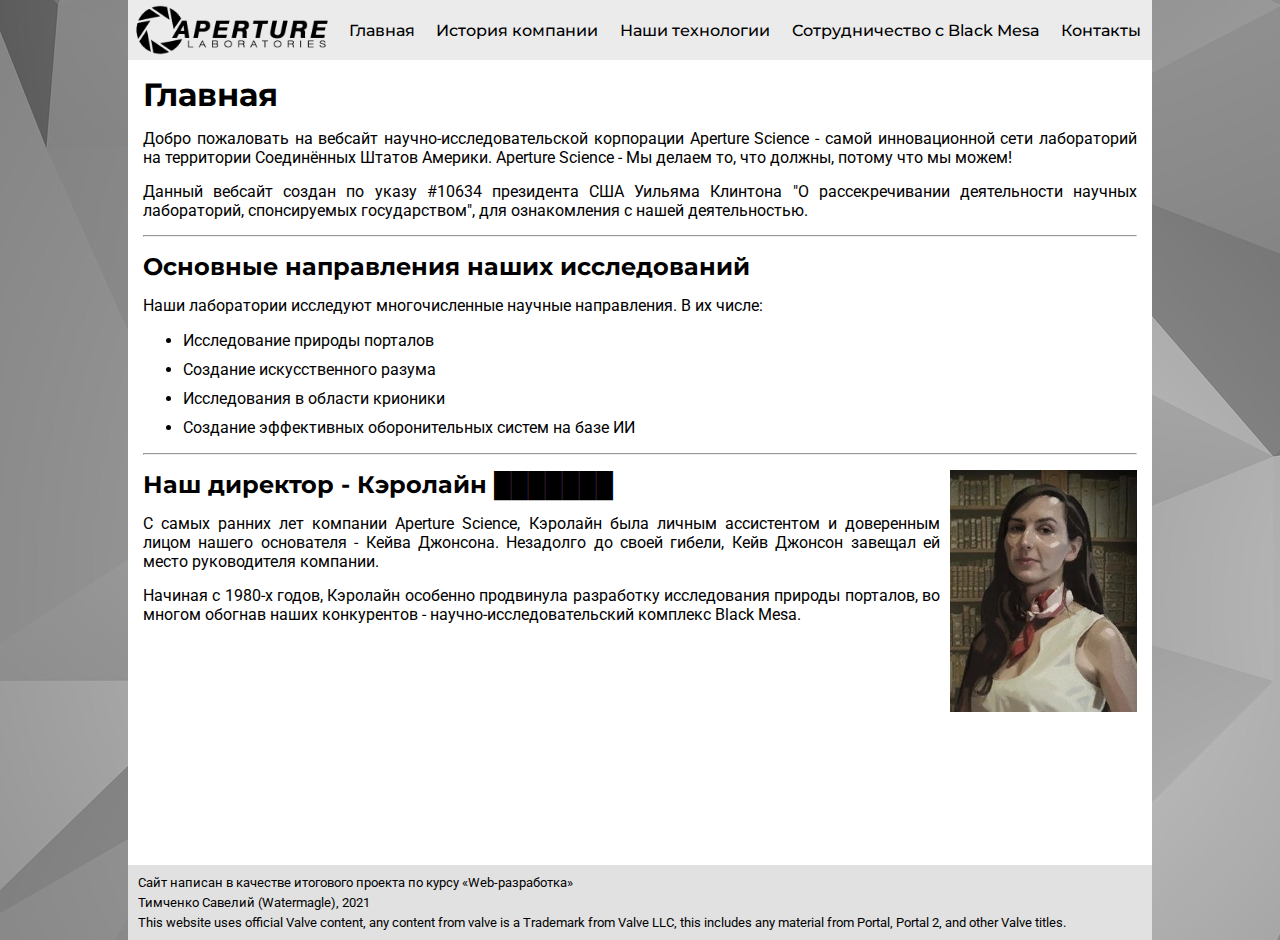
==== commit eb092301: "Small fix" ====
--- a/index.html
+++ b/index.html
@@ -31,7 +31,7 @@
                             <img src="img/logo.png" alt="[Логотип сайта]" class="navbar-logo">
                         </div>
                         <a href="index.html" class="navbar-link"><p class="navbar-link-text">Главная</p></a>
-                        <a href="pages/about.html" class="navbar-link"><p class="navbar-link-text">История компании</p></a>
+                        <a href="pages/history.html" class="navbar-link"><p class="navbar-link-text">История компании</p></a>
                         <a href="pages/tech.html" class="navbar-link"><p class="navbar-link-text">Наши технологии</p></a>
                         <a href="https://clck.ru/3vyXS" class="navbar-link"><p class="navbar-link-text">Сотрудничество с Black Mesa</p></a>
                         <a href="pages/contacts.html" class="navbar-link"><p class="navbar-link-text">Контакты</p></a>
@@ -53,12 +53,12 @@
                     <hr>
                     <div class="text-media-block-right caroline-block">
                         <div class="article-media-container-right">
-                            <img class="article-img" src="img/caroline.jpg">
+                            <img class="article-img" src="img/caroline.jpg" alt="caroline">
                         </div>
                         <div>
                             <h2 class="page-subheader">Наш директор - Кэролайн ███████</h2>
                             <p class="page-text">С самых ранних лет компании Aperture Science, Кэролайн была личным ассистентом и доверенным лицом нашего основателя - Кейва Джонсона. Незадолго до своей гибели, Кейв Джонсон завещал ей место руководителя компании.</p>
-                            <p class="page-text">Начиная с 1980-х годов, Кэролайн особенно продвинула разработку исследования природы порталов, во многом обогнав наших конкурентов, научно-исследовательский комплекс Black Mesa.</p>
+                            <p class="page-text">Начиная с 1980-х годов, Кэролайн особенно продвинула разработку исследования природы порталов, во многом обогнав наших конкурентов - научно-исследовательский комплекс Black Mesa.</p>
                         </div>
                     </div>
                 </main>
--- a/styles/style.css
+++ b/styles/style.css
@@ -34,6 +34,10 @@
     position: sticky;
     top: 0;
     background-color: white;
+}
+
+.decorated-text {
+    text-decoration: line-through;
 }
 
 .mobile-header {
@@ -265,8 +269,64 @@
     border: none;
 }
 
+.video-row {
+    display: flex;
+    align-items: center;
+    flex-direction: column;
+}
+
+.video {
+    display: flex;
+    flex-direction: column;
+}
+
+.video-title {
+    color: rgb(100, 100, 100);
+    padding: 0;
+    margin: 0;
+    margin-top: 5px;
+    margin-bottom: 25px;
+}
+
+.address-row {
+    display: flex;
+}
+
+.address-column {
+    flex: 1;
+}
+
+.address-text {
+    font-size: 1rem;
+    padding: 0;
+    margin: 5px;
+}
+
+.responsive-map {
+    width: 350px;
+    height: 350px;
+    border: none;
+}
+
+.map-container {
+    display: flex;
+    align-items: center;
+    flex-direction: column;
+}
+
 /* Tablets */
 @media (min-width: 768px) {
+    .video-row {
+        flex-direction: row;
+        justify-content: space-evenly;
+    }
+
+    .responsive-map {
+        width: 730px;
+        height: 600px;
+        border: none;
+    }
+
     .responsive-iframe {
         width: 560px;
         height: 315px;
@@ -292,7 +352,7 @@
     }
     
     .article-navigation {
-        width: 256px;
+        width: 340px;
     }
 
     .article-img {
@@ -341,6 +401,10 @@
     .caroline-block {
         height: 380px;
     }
+
+    .glados-block {
+        height: 240px;
+    }
 }
 
 /* Desktop */
@@ -350,7 +414,14 @@
         width: 1024px;
         background-color: white;
     }
+
     .background {
         background-image: url("../img/background.jpg");
     }
+
+    .responsive-map {
+        width: 995px;
+        height: 600px;
+        border: none;
+    }
 }